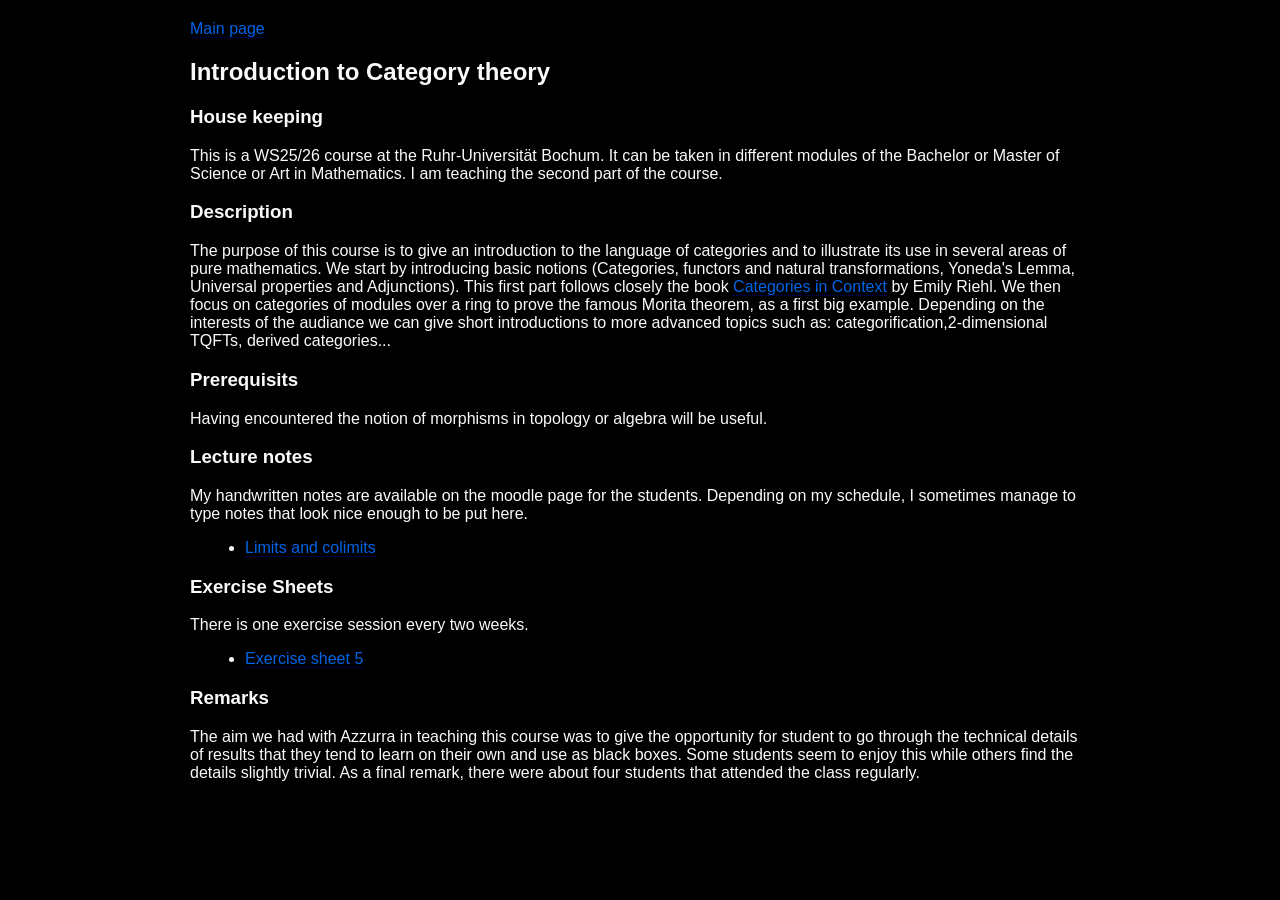
==== teaching/BO_CT/BO_CT_WS2526.html @ 7a680ca8 "Update BO_CT_WS2526.html" ====
<!DOCTYPE html>
<html>
<head>
<title>Introduciton to Category Theory</title>
<meta http-equiv="Content-Type" content="text/html; charset=utf-8" />
<link rel="stylesheet" type="text/css" href="../../style.css" />
    <style>
      a {
        color: RGB(0,100,230);
      }
    </style>
</head>
<body style="color:RGB(250,250,250);background-color:RGB(0,0,0)">
<div>

<div class="nav-inline">

<a href= "../../index.html" > Main page</a>

</div>

<h2>Introduction to Category theory</h2>
<h3>House keeping</h3>
This is a WS25/26 course at the Ruhr-Universität Bochum. It can be taken in different
modules of the Bachelor or Master of Science or Art in Mathematics. I am teaching
the second part of the course.

<h3>Description</h3>
The purpose of this course is to give an introduction to the language of categories
and to illustrate its use in several areas of pure mathematics. We start by introducing
basic notions (Categories, functors and natural transformations,
Yoneda's Lemma, Universal properties and Adjunctions). This first part follows
closely the book <a href ="https://emilyriehl.github.io/files/context.pdf" target = "_blank">Categories in Context</a> by Emily Riehl.
We then focus on categories of modules over a ring to prove the famous Morita theorem,
as a first big example. Depending on the interests of the audiance we can give
short introductions to more advanced topics such as: categorification,2-dimensional
TQFTs, derived categories...

<h3>Prerequisits</h3>
Having encountered the notion of morphisms in topology or algebra will be useful.

<h3>Lecture notes</h3>
My handwritten notes are available on the moodle page for the students. Depending
on my schedule, I sometimes manage to type notes that look nice enough to be put
here.
<ul>
<li><a href = "./notes/Limits_and_colimits.pdf" target = "_blank">Limits and colimits</a></li>
</ul>

<h3>Exercise Sheets</h3>
There is one exercise session every two weeks.

<ul>
<li> <a href="./exercises/sheet5.pdf" target = "_blank">Exercise sheet 5</a></li>

</ul>

<h3>Remarks</h3>
The aim we had with Azzurra in teaching this course was to give the opportunity
for student to go through the technical details of results that they tend to
learn on their own and use as black boxes. Some students seem to enjoy this while
 others find the details slightly trivial. As a final remark, there were about
 four students that attended the class regularly.
</div>
</body>
</html>
---- style.css ----
body {
	background-color: #fff;
	margin: 0;
	padding: 0px 70px;
	color: #000;
	font-family: futura-pt, helvetica, arial, sans-serif;
	}
img {
	padding-top: 0;
	padding-left: 20px;
	padding-bottom: 20px;
}
div {
	margin: 20px auto;
	max-width: 900px;
	display: block;
	float: center;
}

a {
	text-decoration:none; border-bottom:  1px dotted #000080; color: #000080;
}
a:hover {
	text-decoration:none; border-bottom:  1px solid blue; color: blue;
}
li {
	margin: 15px;

}
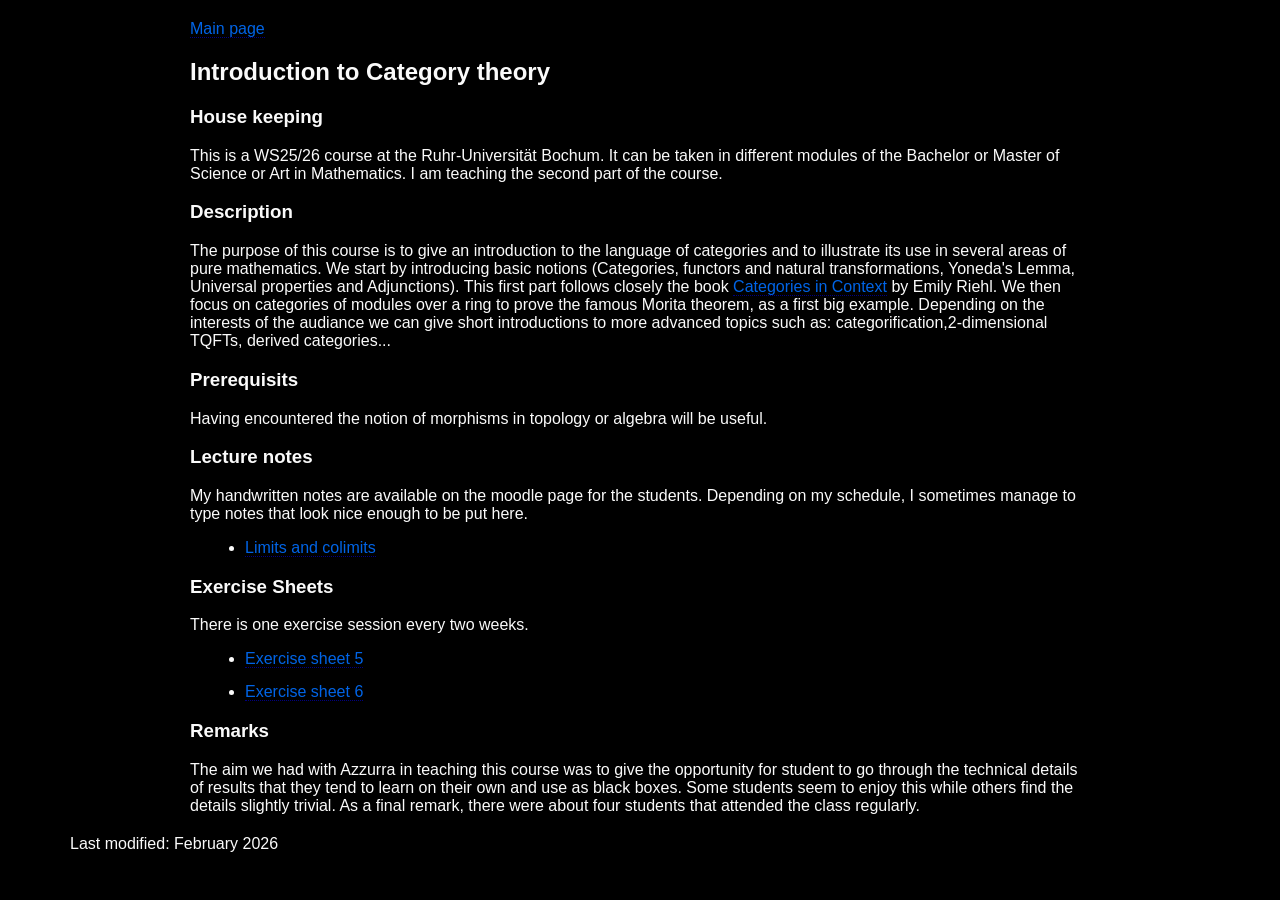
==== commit a8abb3d1: "Update BO_CT_WS2526.html Exercise sheet 6 and last modified mention" ====
--- a/teaching/BO_CT/BO_CT_WS2526.html
+++ b/teaching/BO_CT/BO_CT_WS2526.html
@@ -52,6 +52,7 @@
 
 <ul>
 <li> <a href="./exercises/sheet5.pdf" target = "_blank">Exercise sheet 5</a></li>
+<li> <a href="./exercises/exercise_sheet_6.pdf" target = "_blank">Exercise sheet 6</a></li>
 
 </ul>
 
@@ -62,5 +63,6 @@
  others find the details slightly trivial. As a final remark, there were about
  four students that attended the class regularly.
 </div>
+Last modified: February 2026
 </body>
 </html>
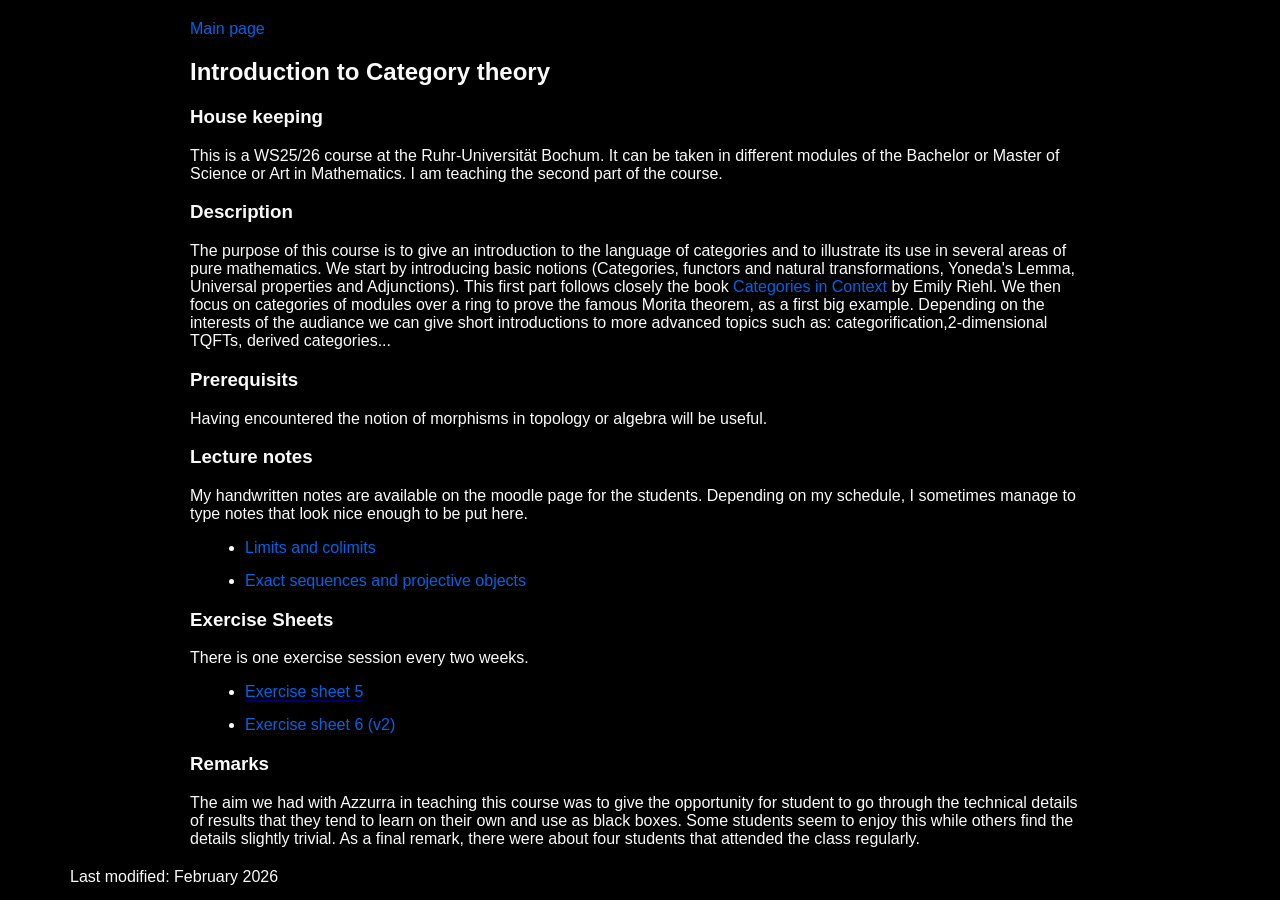
==== commit f5830043: "Update BO_CT_WS2526.html (v2) or exercise sheet 6. notes on exact sequences and abelian categories." ====
--- a/teaching/BO_CT/BO_CT_WS2526.html
+++ b/teaching/BO_CT/BO_CT_WS2526.html
@@ -45,6 +45,7 @@
 here.
 <ul>
 <li><a href = "./notes/Limits_and_colimits.pdf" target = "_blank">Limits and colimits</a></li>
+<li><a href = "./notes/AbelianCatsII.pdf" target = "_blank">Exact sequences and projective objects</a></li>
 </ul>
 
 <h3>Exercise Sheets</h3>
@@ -52,7 +53,7 @@
 
 <ul>
 <li> <a href="./exercises/sheet5.pdf" target = "_blank">Exercise sheet 5</a></li>
-<li> <a href="./exercises/exercise_sheet_6.pdf" target = "_blank">Exercise sheet 6</a></li>
+<li> <a href="./exercises/exercise_sheet6.pdf" target = "_blank">Exercise sheet 6 (v2)</a></li>
 
 </ul>
 
@@ -63,6 +64,6 @@
  others find the details slightly trivial. As a final remark, there were about
  four students that attended the class regularly.
 </div>
-Last modified: February 2026
+ <footer>Last modified: February 2026</footer>
 </body>
 </html>
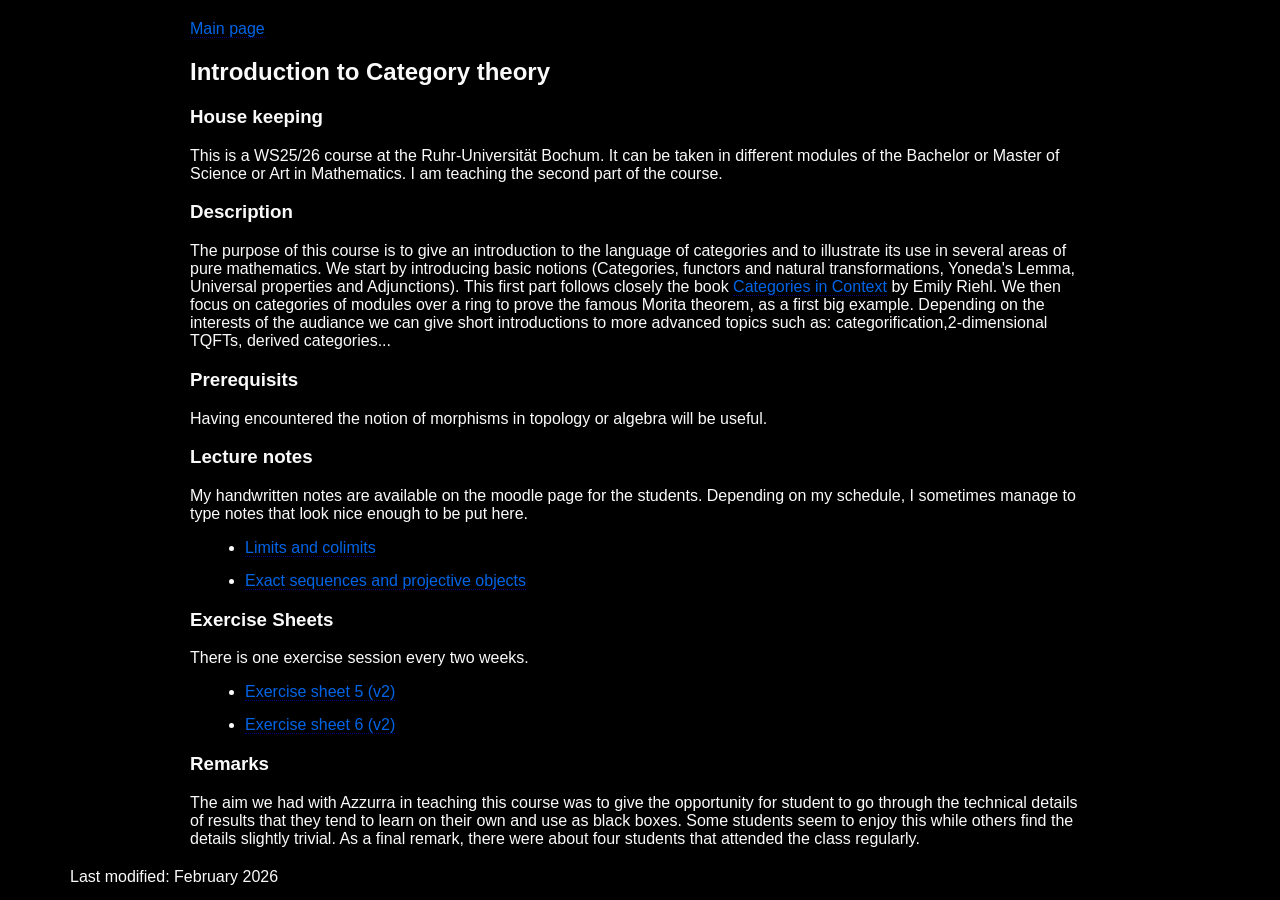
==== commit 49216d8b: "Update BO_CT_WS2526.html" ====
--- a/teaching/BO_CT/BO_CT_WS2526.html
+++ b/teaching/BO_CT/BO_CT_WS2526.html
@@ -52,7 +52,7 @@
 There is one exercise session every two weeks.
 
 <ul>
-<li> <a href="./exercises/sheet5.pdf" target = "_blank">Exercise sheet 5</a></li>
+<li> <a href="./exercises/sheet5_v2.pdf" target = "_blank">Exercise sheet 5 (v2)</a></li>
 <li> <a href="./exercises/exercise_sheet6.pdf" target = "_blank">Exercise sheet 6 (v2)</a></li>
 
 </ul>
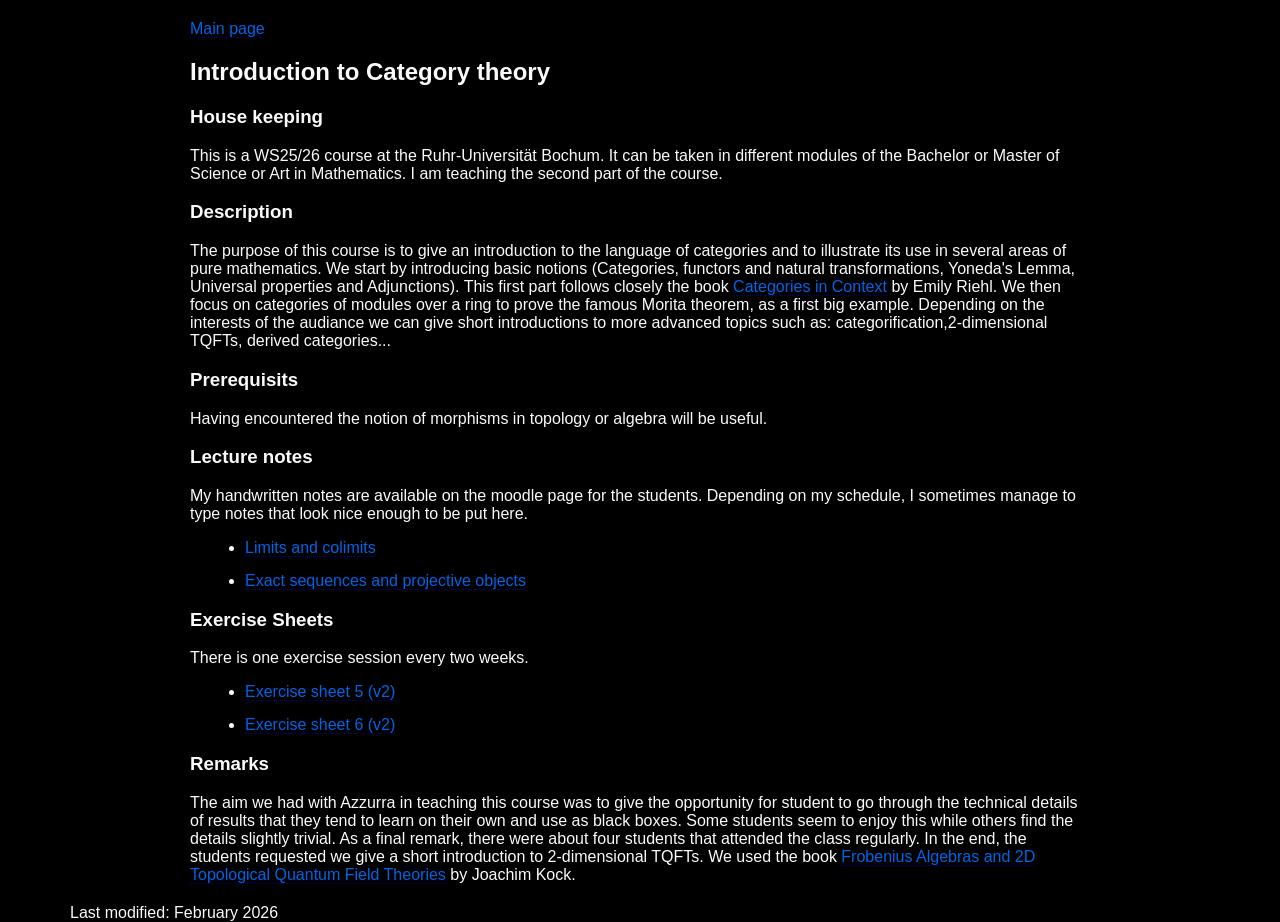
==== commit 6c04b510: "Update BO_CT_WS2526.html 2d TQFTs" ====
--- a/teaching/BO_CT/BO_CT_WS2526.html
+++ b/teaching/BO_CT/BO_CT_WS2526.html
@@ -62,7 +62,9 @@
 for student to go through the technical details of results that they tend to
 learn on their own and use as black boxes. Some students seem to enjoy this while
  others find the details slightly trivial. As a final remark, there were about
- four students that attended the class regularly.
+ four students that attended the class regularly. In the end, the students requested we give a short introduction to 2-dimensional
+TQFTs. We used the book <a href = "https://math.mit.edu/~hrm/palestine/koch-frobenius-algebras.pdf" target = "_blank">Frobenius Algebras and 2D
+Topological Quantum Field Theories</a> by Joachim Kock.
 </div>
  <footer>Last modified: February 2026</footer>
 </body>
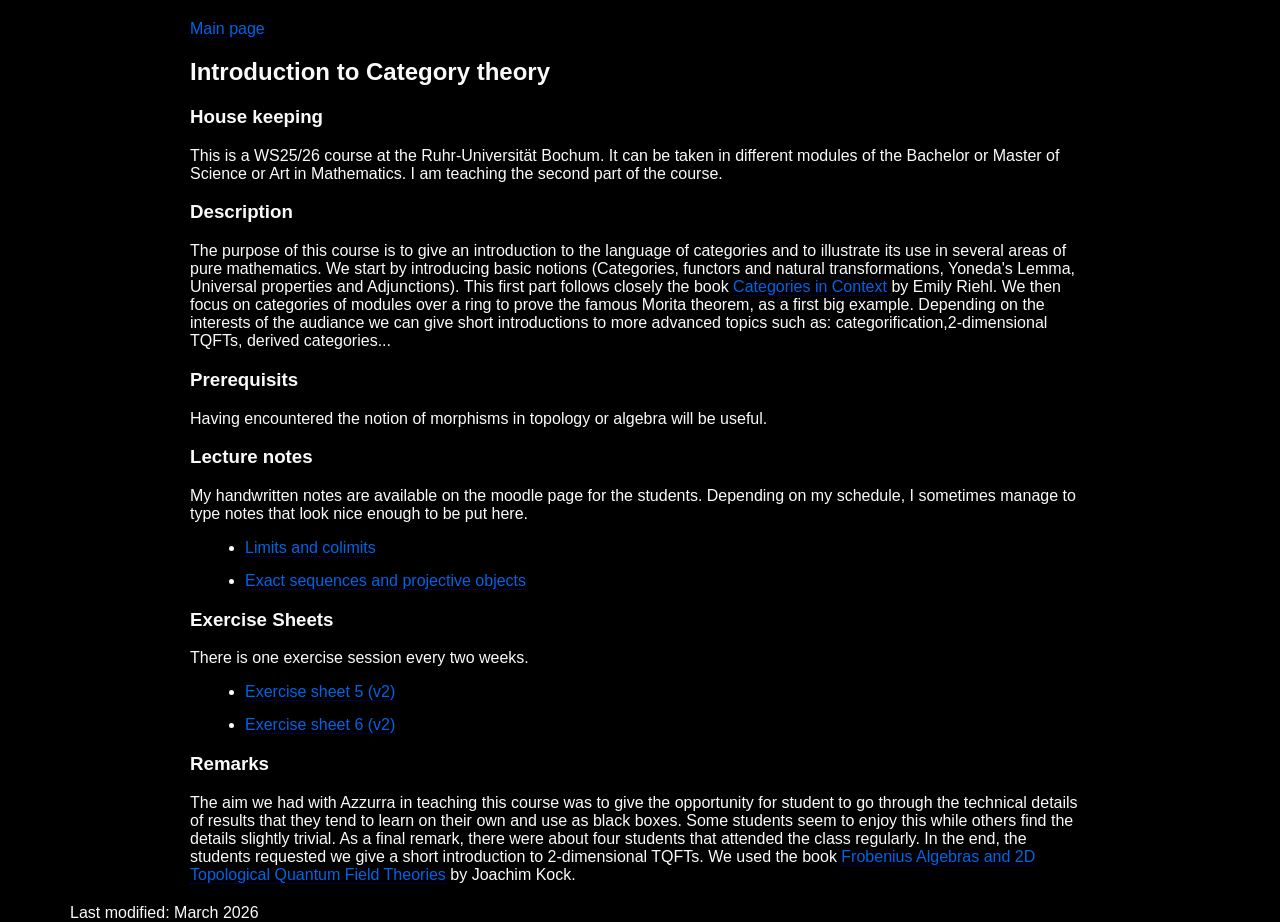
==== commit 8a69808f: "Update BO_CT_WS2526.html" ====
--- a/teaching/BO_CT/BO_CT_WS2526.html
+++ b/teaching/BO_CT/BO_CT_WS2526.html
@@ -66,6 +66,6 @@
 TQFTs. We used the book <a href = "https://math.mit.edu/~hrm/palestine/koch-frobenius-algebras.pdf" target = "_blank">Frobenius Algebras and 2D
 Topological Quantum Field Theories</a> by Joachim Kock.
 </div>
- <footer>Last modified: February 2026</footer>
+ <footer>Last modified: March 2026</footer>
 </body>
 </html>
